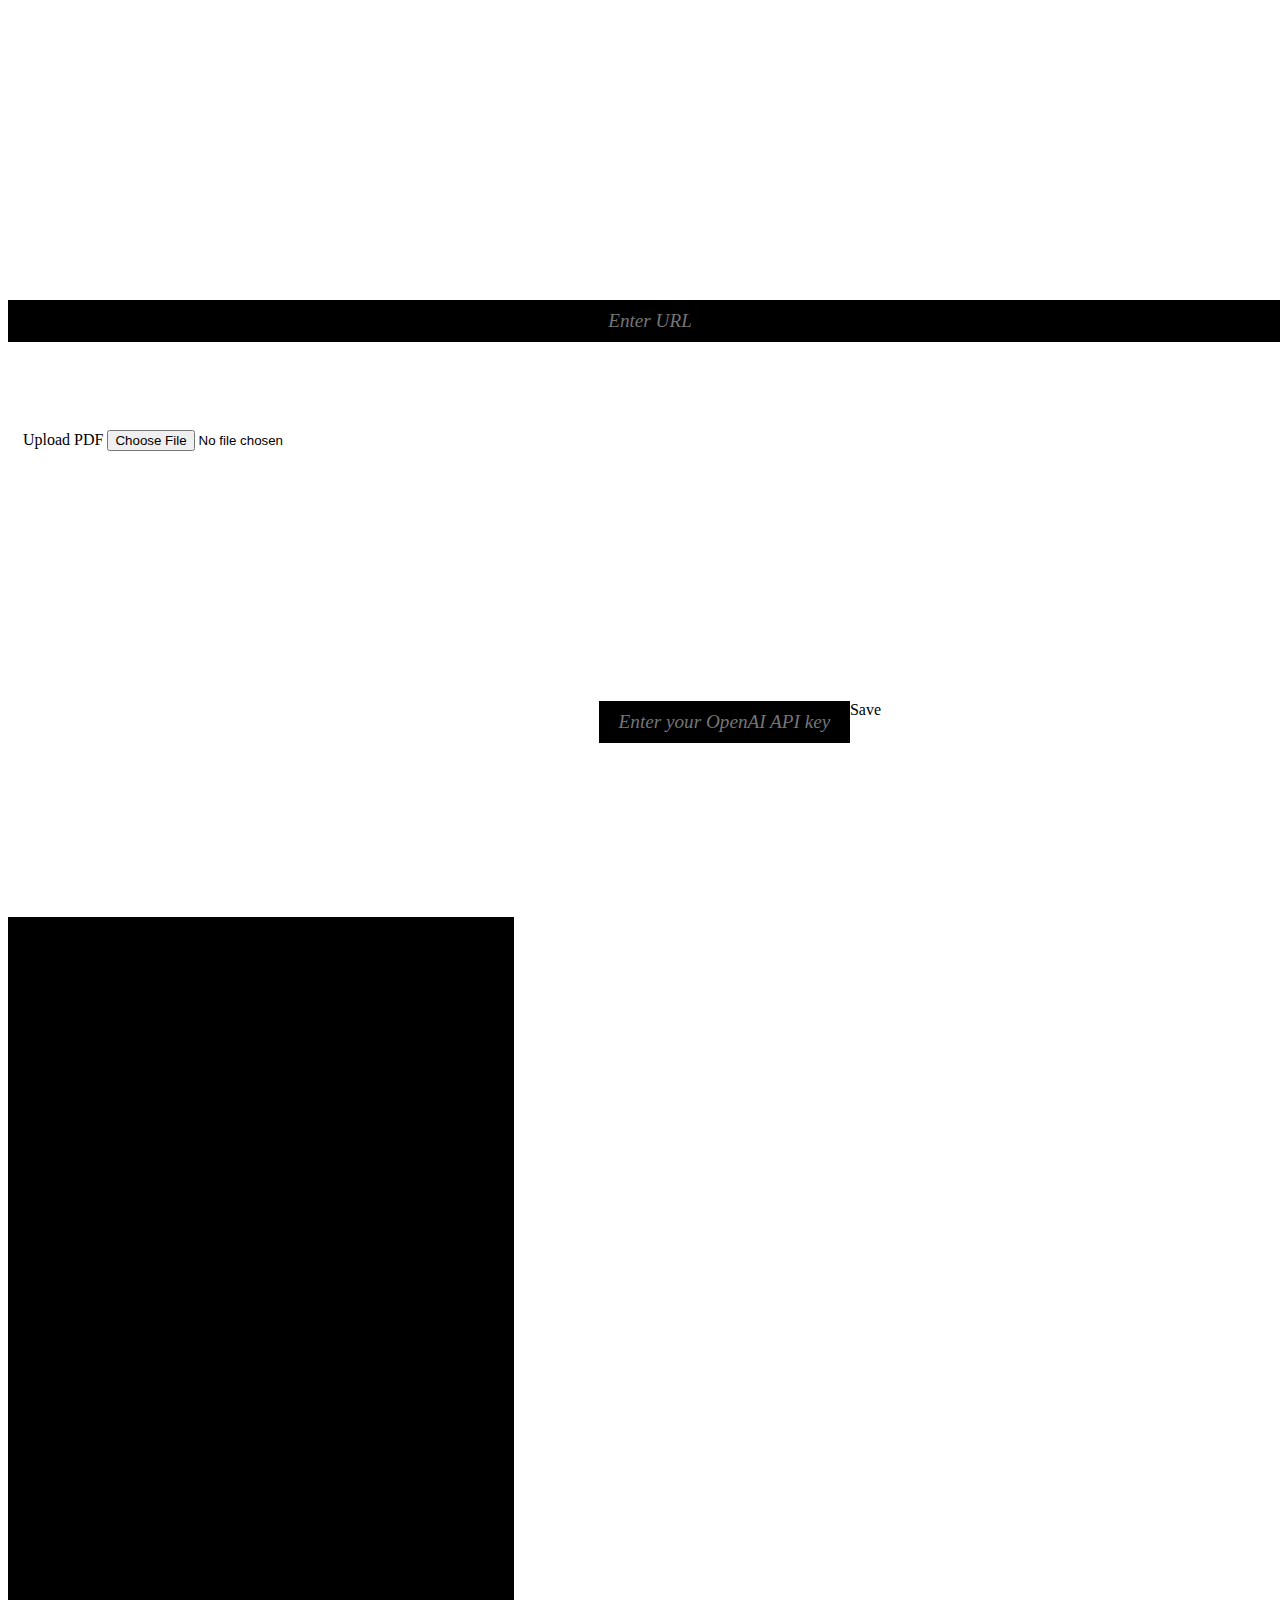
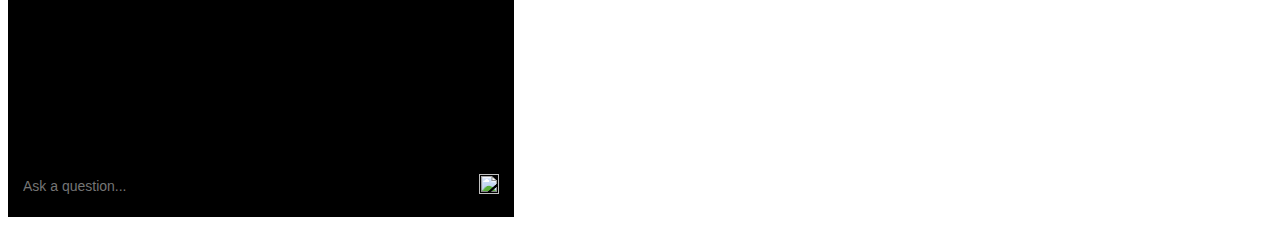
==== templates/index.html @ 79a49fbb "base changes" ====
<!DOCTYPE html>
<html>
  <head>
    <script src="static/js/script.js"></script>
    <script src="https://cdn.jsdelivr.net/npm/pdfjs-dist@3.3.122/build/pdf.min.js"></script>
    <link rel="stylesheet" href="static/css/styles.css">
  </head>
  <body>

    <form id='url' style="margin-top: 300px; margin-bottom: 20px; width: 100%; text-align: center;">
        <input type="text" name="pdf-url" placeholder="Enter URL" style="color: lightgray; padding: 10px; border: none; background-color: black; font: 1.2em Roboto; font-style: italic; width: 100%; text-align: center">
    </form>

    <p style="color: white; margin: 10px; /* padding: 10px; */ /* border-radius: 10px; */ /* background-color: grey; */ width: fit-content; /* max-width: 80%; */ text-align: start; overflow-wrap: break-word; /* font-style: normal; */ font-variant-caps: normal; /* font-weight: normal; */ /* font-stretch: normal; */ /* font-size: 1.2em; */ line-height: normal; font-family: Roboto;">or</p>

    <form id="up" style="margin-top: 50px; margin-left: 15px; margin-bottom: 250px;" enctype="multipart/form-data">
      <label for="file-input" class="upload-btn">Upload PDF</label>
      <input type="file" accept=".pdf" id="file-input"/>
    </form>

    <form id='api_key' style="margin-top: 10px; display: flex; margin-bottom: 20px; margin-left: 100px; width: 100%; text-align: center; justify-content: center;">
      <input type="text" id="api" name="api_key" placeholder="Enter your OpenAI API key" style="color: lightgray; padding: 10px; border: none; background-color: black; font: 1.2em Roboto; font-style: italic; text-align: center">
      <label for="api" class="save-btn">Save</label>
    </form>

    <div id="container">
        <iframe id="pdf-viewer" class="pdf-viewer" style="border-width: 0"></iframe> 
        <div style="width: 40%; height: 100vh; border: none; background-color: black; display: flex; flex-direction: column; align-items: center; justify-content: space-between;">
            <div id="chat" style="height: 100%; overflow-y: scroll; background-color: black;">
              <!-- Chat messages go here -->
            </div>
            <form style="display: flex; padding-left: 10px; margin-bottom: 10px; width: 100%;">
              <input type="text" name='chat' style="font-size: 14px; flex-grow: 2; padding: 10px; border: none; background-color: black; color: white;" placeholder="Ask a question..." />
              <button id="send" style="background-color: transparent; border: none; padding: 10px 20px;">
                <img src="static/send-icon.png" style="width: 20px; height: 20px;" />
              </button>
            </form>
        </div>          
    </div>
  </body>
</html>
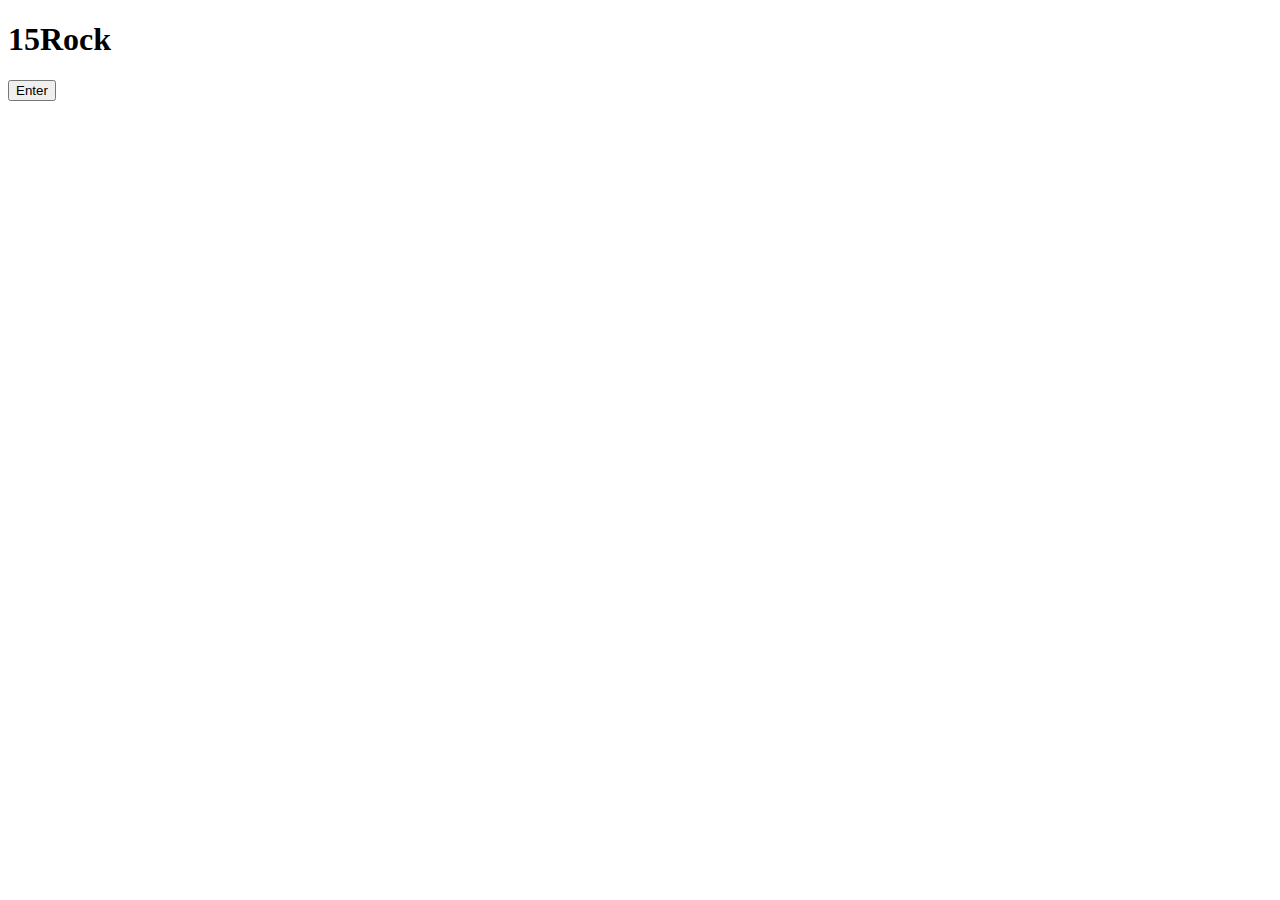
==== commit 76dd2004: "init" ====
--- a/templates/index.html
+++ b/templates/index.html
@@ -6,28 +6,22 @@
     <link rel="stylesheet" href="static/css/styles.css">
   </head>
   <body>
-
-    <form id='url' style="margin-top: 300px; margin-bottom: 20px; width: 100%; text-align: center;">
-        <input type="text" name="pdf-url" placeholder="Enter URL" style="color: lightgray; padding: 10px; border: none; background-color: black; font: 1.2em Roboto; font-style: italic; width: 100%; text-align: center">
-    </form>
-
-    <p style="color: white; margin: 10px; /* padding: 10px; */ /* border-radius: 10px; */ /* background-color: grey; */ width: fit-content; /* max-width: 80%; */ text-align: start; overflow-wrap: break-word; /* font-style: normal; */ font-variant-caps: normal; /* font-weight: normal; */ /* font-stretch: normal; */ /* font-size: 1.2em; */ line-height: normal; font-family: Roboto;">or</p>
-
-    <form id="up" style="margin-top: 50px; margin-left: 15px; margin-bottom: 250px;" enctype="multipart/form-data">
-      <label for="file-input" class="upload-btn">Upload PDF</label>
-      <input type="file" accept=".pdf" id="file-input"/>
-    </form>
-
-    <form id='api_key' style="margin-top: 10px; display: flex; margin-bottom: 20px; margin-left: 100px; width: 100%; text-align: center; justify-content: center;">
-      <input type="text" id="api" name="api_key" placeholder="Enter your OpenAI API key" style="color: lightgray; padding: 10px; border: none; background-color: black; font: 1.2em Roboto; font-style: italic; text-align: center">
-      <label for="api" class="save-btn">Save</label>
-    </form>
-
-    <div id="container">
+    <div class="overlay">
+      <h1 class="title">15Rock</h1>
+      <button id="enter-btn" class="enter-btn">Enter</button>
+    </div>
+    <div id="pdf-grid-container" style="display: none;">
+      <div class="title-container" style="text-align: center; width: 100%;">
+        <h1 class="title" style="font-size: 60px; margin-top: 20px;">Your Documents</h1>
+      </div>
+      <div id="pdf-grid-wrapper" style="overflow-y: auto; max-height: calc(100vh - 150px); padding: 20px;">
+        <div id="pdf-grid" style="display: flex; flex-wrap: wrap;"></div>
+      </div>      
+    </div>
+    <!-- <div id="container">
         <iframe id="pdf-viewer" class="pdf-viewer" style="border-width: 0"></iframe> 
         <div style="width: 40%; height: 100vh; border: none; background-color: black; display: flex; flex-direction: column; align-items: center; justify-content: space-between;">
             <div id="chat" style="height: 100%; overflow-y: scroll; background-color: black;">
-              <!-- Chat messages go here -->
             </div>
             <form style="display: flex; padding-left: 10px; margin-bottom: 10px; width: 100%;">
               <input type="text" name='chat' style="font-size: 14px; flex-grow: 2; padding: 10px; border: none; background-color: black; color: white;" placeholder="Ask a question..." />
@@ -36,6 +30,6 @@
               </button>
             </form>
         </div>          
-    </div>
+    </div> -->
   </body>
 </html>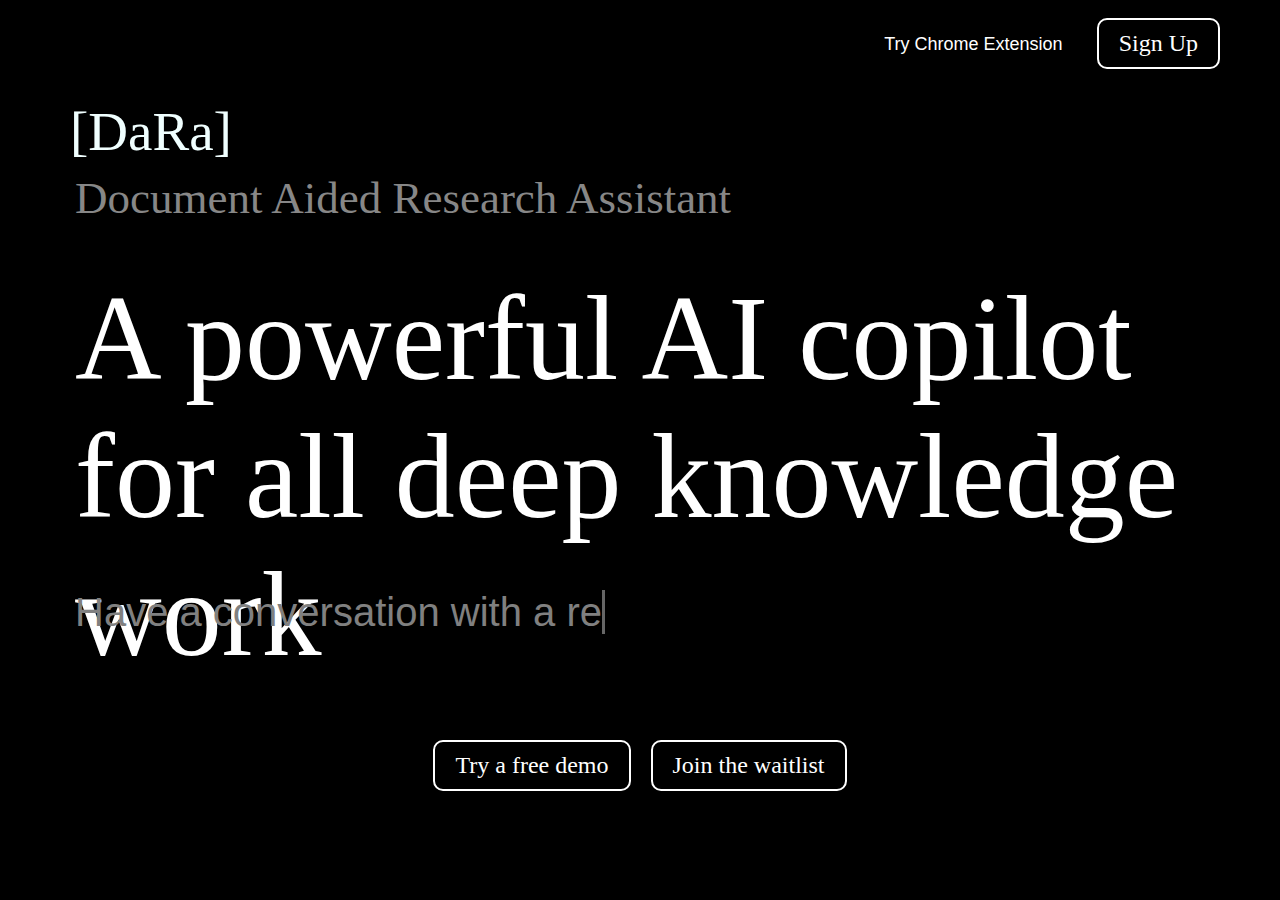
==== commit e3a5156f: "Add home" ====
--- a/templates/index.html
+++ b/templates/index.html
@@ -1,35 +1,26 @@
 <!DOCTYPE html>
 <html>
   <head>
-    <script src="static/js/script.js"></script>
-    <script src="https://cdn.jsdelivr.net/npm/pdfjs-dist@3.3.122/build/pdf.min.js"></script>
-    <link rel="stylesheet" href="static/css/styles.css">
+    <link rel="stylesheet" href="/static/css/styles.css">
   </head>
+  <script src="/static/js/index.js"></script>
   <body>
+    <nav class="navbar" style="justify-content: right;">
+      <a href="https://chrome.google.com/webstore/detail/your-extension-id" target="_blank">Try Chrome Extension</a>
+      <button id="enter-btn" class="enter-btn" onclick="location.href='app.html'" style="margin-right: 60px; margin-top: 10px;">Sign Up</button>
+    </nav>
     <div class="overlay">
-      <h1 class="title">15Rock</h1>
-      <button id="enter-btn" class="enter-btn">Enter</button>
+      <h1 class="title">[DaRa]</h1>
+      <h2 class="subtitle">Document Aided Research Assistant</h2>
+      <h4> A powerful AI copilot for all deep knowledge work </h4>
+      <h3> Have a conversation with <span
+        class="txt-rotate"
+        data-period="200"
+        data-rotate='[ "a research paper.", "code documentation.", "your notes.", " a book.", "your whole library.", "anything."]'> </span> </h3>
+      <div class="btn-container">
+        <button id="enter-btn" class="enter-btn" onclick="location.href='app.html'">Try a free demo</button>
+        <button id="enter-btn" class="enter-btn" onclick="location.href='test.html'">Join the waitlist</button>
+      </div>
     </div>
-    <div id="pdf-grid-container" style="display: none;">
-      <div class="title-container" style="text-align: center; width: 100%;">
-        <h1 class="title" style="font-size: 60px; margin-top: 20px;">Your Documents</h1>
-      </div>
-      <div id="pdf-grid-wrapper" style="overflow-y: auto; max-height: calc(100vh - 150px); padding: 20px;">
-        <div id="pdf-grid" style="display: flex; flex-wrap: wrap;"></div>
-      </div>      
-    </div>
-    <!-- <div id="container">
-        <iframe id="pdf-viewer" class="pdf-viewer" style="border-width: 0"></iframe> 
-        <div style="width: 40%; height: 100vh; border: none; background-color: black; display: flex; flex-direction: column; align-items: center; justify-content: space-between;">
-            <div id="chat" style="height: 100%; overflow-y: scroll; background-color: black;">
-            </div>
-            <form style="display: flex; padding-left: 10px; margin-bottom: 10px; width: 100%;">
-              <input type="text" name='chat' style="font-size: 14px; flex-grow: 2; padding: 10px; border: none; background-color: black; color: white;" placeholder="Ask a question..." />
-              <button id="send" style="background-color: transparent; border: none; padding: 10px 20px;">
-                <img src="static/send-icon.png" style="width: 20px; height: 20px;" />
-              </button>
-            </form>
-        </div>          
-    </div> -->
   </body>
-</html>+</html>
--- a/static/css/styles.css
+++ b/static/css/styles.css
@@ -0,0 +1,264 @@
+html {
+    height: 100%;
+    position: fixed;
+  }
+  
+body {
+    margin: 0;
+    position: fixed;
+    background-color: black;
+    display: flex;
+    flex-direction: column;
+    align-items: center;
+    height: 100%;
+    width: 100%;
+}
+
+h2 {
+    font-family: 'Roboto', serif;
+    color: rgb(135, 135, 135);
+    font-size: 45px;
+    font-weight: 50;
+    position: absolute;
+    text-align: center;
+    align-self: start;
+    margin-left: 40px;
+    margin-bottom: 5px;
+    margin-block-end: 0px;
+    margin-inline-start: 75px;
+    top: 135px
+  }
+
+h3 {
+    font-size: 40px;
+    font-family: "IBM Plex Sans", sans-serif;
+    position: absolute;
+    top: 550px;
+    font-weight: 200;
+    color: gray;
+    align-self: start;
+    padding-right: 50px;
+    margin-left: 40px;
+    margin-bottom: 5px;
+    margin-inline-start: 75px;
+}
+
+h4 {
+    font-size: 120px;
+    font-family: "Apple Garamond", serif;
+    position: absolute;
+    top: 110px;
+    font-weight: 400;
+    color: white;
+    align-self: start;
+    margin-left: 40px;
+    margin-bottom: 5px;
+    margin-block-end: 0px;
+    margin-inline-start: 75px;
+}
+
+.overlay {
+    position: absolute;
+    width: 100%;
+    height: 100vh;
+    display: flex;
+    flex-direction: column;
+    align-items: center;
+    justify-content: center;
+    z-index: 10;
+  }
+  
+.title {
+    font-family: 'Roboto', serif;
+    color: azure;
+    font-size: 55px;
+    font-weight: 50;
+    position: absolute;
+    top: 0px;
+    text-align: center;
+    align-self: start;
+    margin-left: 40px;
+    margin-bottom: 5px;
+    margin-block-start: 100px;
+    margin-block-end: 0px;
+    margin-inline-start: 70px;
+    }
+
+.title-container {
+    align-items: center;
+    justify-content: center;
+    color: white;
+    font-size: 30px;
+    font-family: "IBM Plex Sans", sans-serif;
+}
+
+.pdf-grid-container {
+        overflow-y: auto;
+        padding: 20px;
+        max-height: 100vh;
+  }
+
+.btn-container {
+    display: flex;
+    height: 50px;
+    flex-direction: row;
+    align-items: center;
+    justify-content: center;
+    margin-top: 600px;
+}
+
+.enter-btn {
+    color: white;
+    background-color: black;
+    border: 2px solid white;
+    border-radius: 10px;
+    padding: 10px 20px;
+    cursor: pointer;
+    display: flex;
+    align-items: center;
+    justify-content: center;
+    font-family: 'Apple Garamond', serif;
+    font-size: 24px;
+    margin: 10px;
+    margin-top: 40px;
+}
+
+#open-popup-btn {
+    color: white;
+    background-color: black;
+    border: 2px solid white;
+    border-radius: 10px;
+    padding: 10px 20px;
+    cursor: pointer;
+    display: flex;
+    margin: 10px;
+    margin-top: 40px;
+    margin-left: 25px;
+}
+
+.popup-card {
+    position: fixed;
+    margin-left: 10px;
+    color: azure;
+    background-color: black;
+    border: 2px solid lightgrey;
+    border-radius: 10px;
+    padding: 20px;
+    align-items: center;
+    top: 60%; /* Updated to make the card appear a little lower */
+    left: 50%;
+    transform: translate(-50%, -50%);
+    z-index: 1000;    
+    transform: translate(-50%, -50%) scale(1); /* Updated */
+    transition: transform 0.3s ease-in-out, opacity 0.3s ease-in-out; /* Updated */
+}
+
+.hidden {
+    opacity: 0;
+    transform: translate(-50%, -50%) scale(0.8); /* Updated */
+    pointer-events: none;
+}
+
+.option-link, .upload-btn {
+    display: block;
+    margin: 10px 0;
+    color: white;
+    text-decoration: none;
+    font-size: 20px;
+    font-family: 'IBM Plex Sans', sans-serif;
+    font-weight: 50;
+    text-align: center;
+    margin-top: 20px;
+    margin-bottom: 20px;
+}
+
+
+
+input[type="file"] {
+    display: none;
+}
+
+form {
+    margin: auto 0;
+}
+
+input[type="text"] {
+    border: none;
+    outline: none;
+}
+
+#container {
+    display: block;
+    width: 100%;
+    height: 100vh;
+    flex-direction: row;
+}
+
+.pdf-viewer {
+    width: 100%;
+    height: 100vh;
+    display: block;
+}
+
+#chat {
+    width: 100%;
+}
+
+#chat p {
+    color: white;
+    margin: 10px;
+    padding: 10px;
+    border-radius: 10px;
+    width: fit-content;
+    text-align: left;
+    word-break: break-all;
+    font-family: Roboto;
+    font-size: 18px;
+    font-weight: lighter;
+  }
+
+  .navbar {
+    width: 100%;
+    display: flex;
+    justify-content: space-between;
+    align-items: flex-end;
+    background-color: black;
+    padding: 0.5rem 1rem;
+    font-family: "IBM Plex Sans", sans-serif;
+    font-size: 18px;
+  }
+  
+  .navbar a {
+    text-decoration: none;
+    color: white;
+    padding: 1.5rem 1.5rem;
+    margin-left: 1rem;
+  }
+  
+  .navbar a:hover {
+    color: blue;
+  }
+
+  .toggle-icon {
+    cursor: pointer;
+    font-size: 40px;
+    margin: 10px;
+    margin-left: 20px;
+    margin-bottom: 15px;
+  }
+
+  .sidebar {
+    position: fixed;
+    top: 0;
+    left: -280px;
+    width: 240px;
+    height: 100%;
+    background-color: #333;
+    padding: 1rem;
+    transition: left 0.3s ease-in-out;
+  }
+
+  .sidebar.active {
+    left: 0;
+  }
+  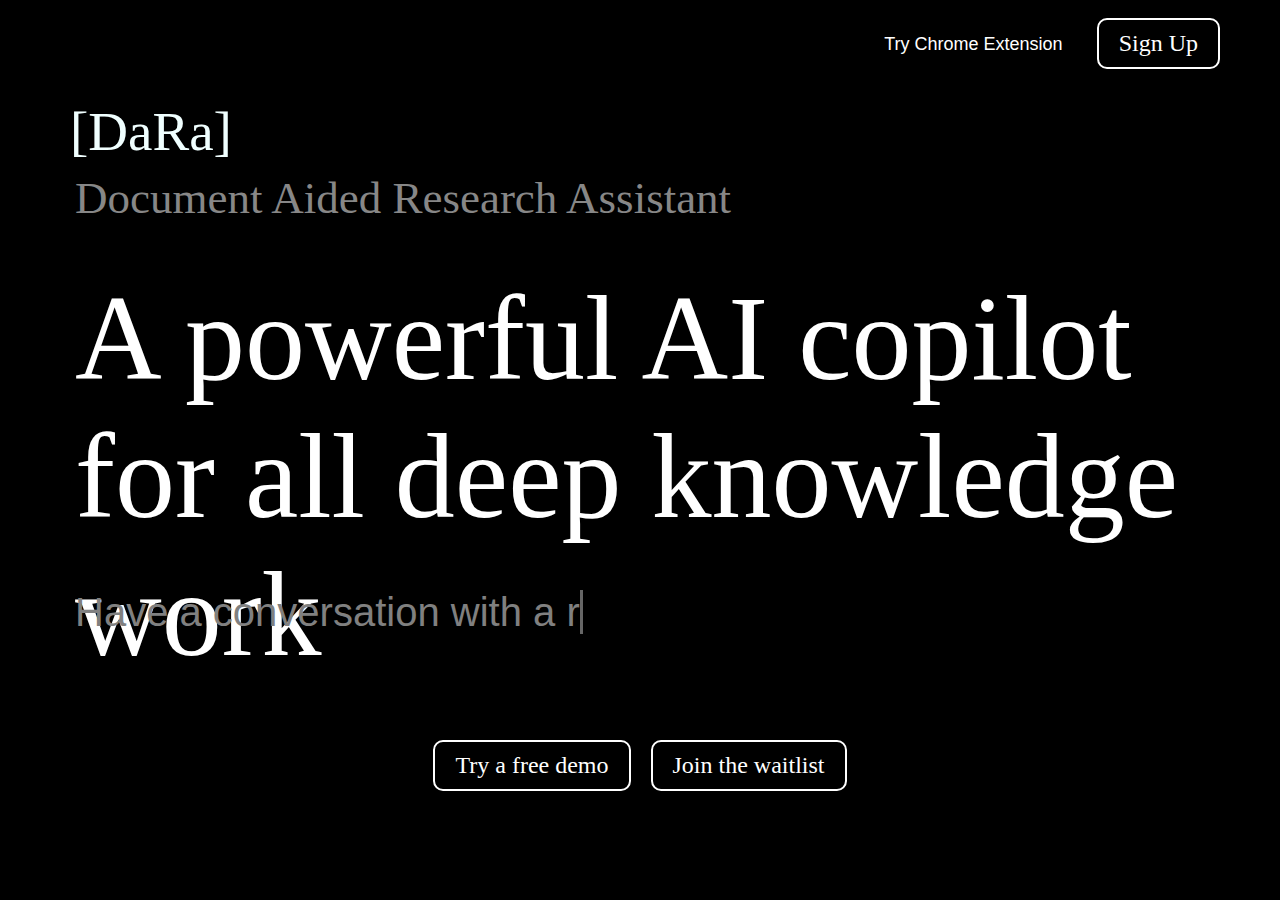
==== commit 6d265cc3: "stable" ====
--- a/templates/index.html
+++ b/templates/index.html
@@ -3,11 +3,10 @@
   <head>
     <link rel="stylesheet" href="/static/css/styles.css">
   </head>
-  <script src="/static/js/index.js"></script>
   <body>
     <nav class="navbar" style="justify-content: right;">
-      <a href="https://chrome.google.com/webstore/detail/your-extension-id" target="_blank">Try Chrome Extension</a>
-      <button id="enter-btn" class="enter-btn" onclick="location.href='app.html'" style="margin-right: 60px; margin-top: 10px;">Sign Up</button>
+      <a href="https://www.google.com" target="_blank">Try Chrome Extension</a>
+      <button id="enter-btn" class="enter-btn" onclick="location.href='https://forms.gle/PzBGRsd2ynSTqUWm8'" style="margin-right: 60px; margin-top: 10px;">Sign Up</button>
     </nav>
     <div class="overlay">
       <h1 class="title">[DaRa]</h1>
@@ -19,8 +18,9 @@
         data-rotate='[ "a research paper.", "code documentation.", "your notes.", " a book.", "your whole library.", "anything."]'> </span> </h3>
       <div class="btn-container">
         <button id="enter-btn" class="enter-btn" onclick="location.href='app.html'">Try a free demo</button>
-        <button id="enter-btn" class="enter-btn" onclick="location.href='test.html'">Join the waitlist</button>
+        <button id="enter-btn" class="enter-btn" onclick="location.href='https://forms.gle/PzBGRsd2ynSTqUWm8'">Join the waitlist</button>
       </div>
     </div>
+    <script src="/static/js/index.js"></script>
   </body>
 </html>
--- a/static/css/styles.css
+++ b/static/css/styles.css
@@ -123,6 +123,11 @@
     margin-top: 40px;
 }
 
+button:hover {
+    color: blue;
+    border: 2px solid blue;
+}
+
 #open-popup-btn {
     color: white;
     background-color: black;
@@ -159,7 +164,7 @@
     pointer-events: none;
 }
 
-.option-link, .upload-btn {
+ .upload-btn {
     display: block;
     margin: 10px 0;
     color: white;
@@ -172,7 +177,21 @@
     margin-bottom: 20px;
 }
 
-
+.option-link {
+    color: gray;
+    text-decoration: none;
+    font-size: 20px;
+    font-family: 'IBM Plex Sans', sans-serif;
+    font-weight: 50;
+    text-align: center;
+    margin-top: 20px;
+    margin-bottom: 0px;
+    display: block;
+}
+
+.popup-card div {
+  text-align: center;
+}
 
 input[type="file"] {
     display: none;
@@ -180,6 +199,10 @@
 
 form {
     margin: auto 0;
+}
+
+form label {
+  cursor: pointer;
 }
 
 input[type="text"] {
@@ -226,7 +249,9 @@
     padding: 0.5rem 1rem;
     font-family: "IBM Plex Sans", sans-serif;
     font-size: 18px;
-  }
+    z-index: 20;
+    position: relative;
+}
   
   .navbar a {
     text-decoration: none;
@@ -237,6 +262,7 @@
   
   .navbar a:hover {
     color: blue;
+    font: 1em sans-serif;
   }
 
   .toggle-icon {
@@ -247,18 +273,39 @@
     margin-bottom: 15px;
   }
 
+  .coming-soon {
+    color: grey;
+    font-size: smaller;
+    display: block;
+    text-align: center;
+  }
+  
+
   .sidebar {
     position: fixed;
     top: 0;
     left: -280px;
     width: 240px;
     height: 100%;
-    background-color: #333;
+    background-color: black;
     padding: 1rem;
     transition: left 0.3s ease-in-out;
+    display: flex;
+    justify-content: flex-end;
   }
 
   .sidebar.active {
     left: 0;
   }
-  +  
+  #save-openai-key {
+    color: white;
+    background-color: black;
+    border: 2px solid white;
+    border-radius: 10px;
+    padding: 10px 20px;
+    cursor: pointer;
+    align-items: center;
+    text-align: center;
+    font-family: 'Apple Garamond', serif;
+  }